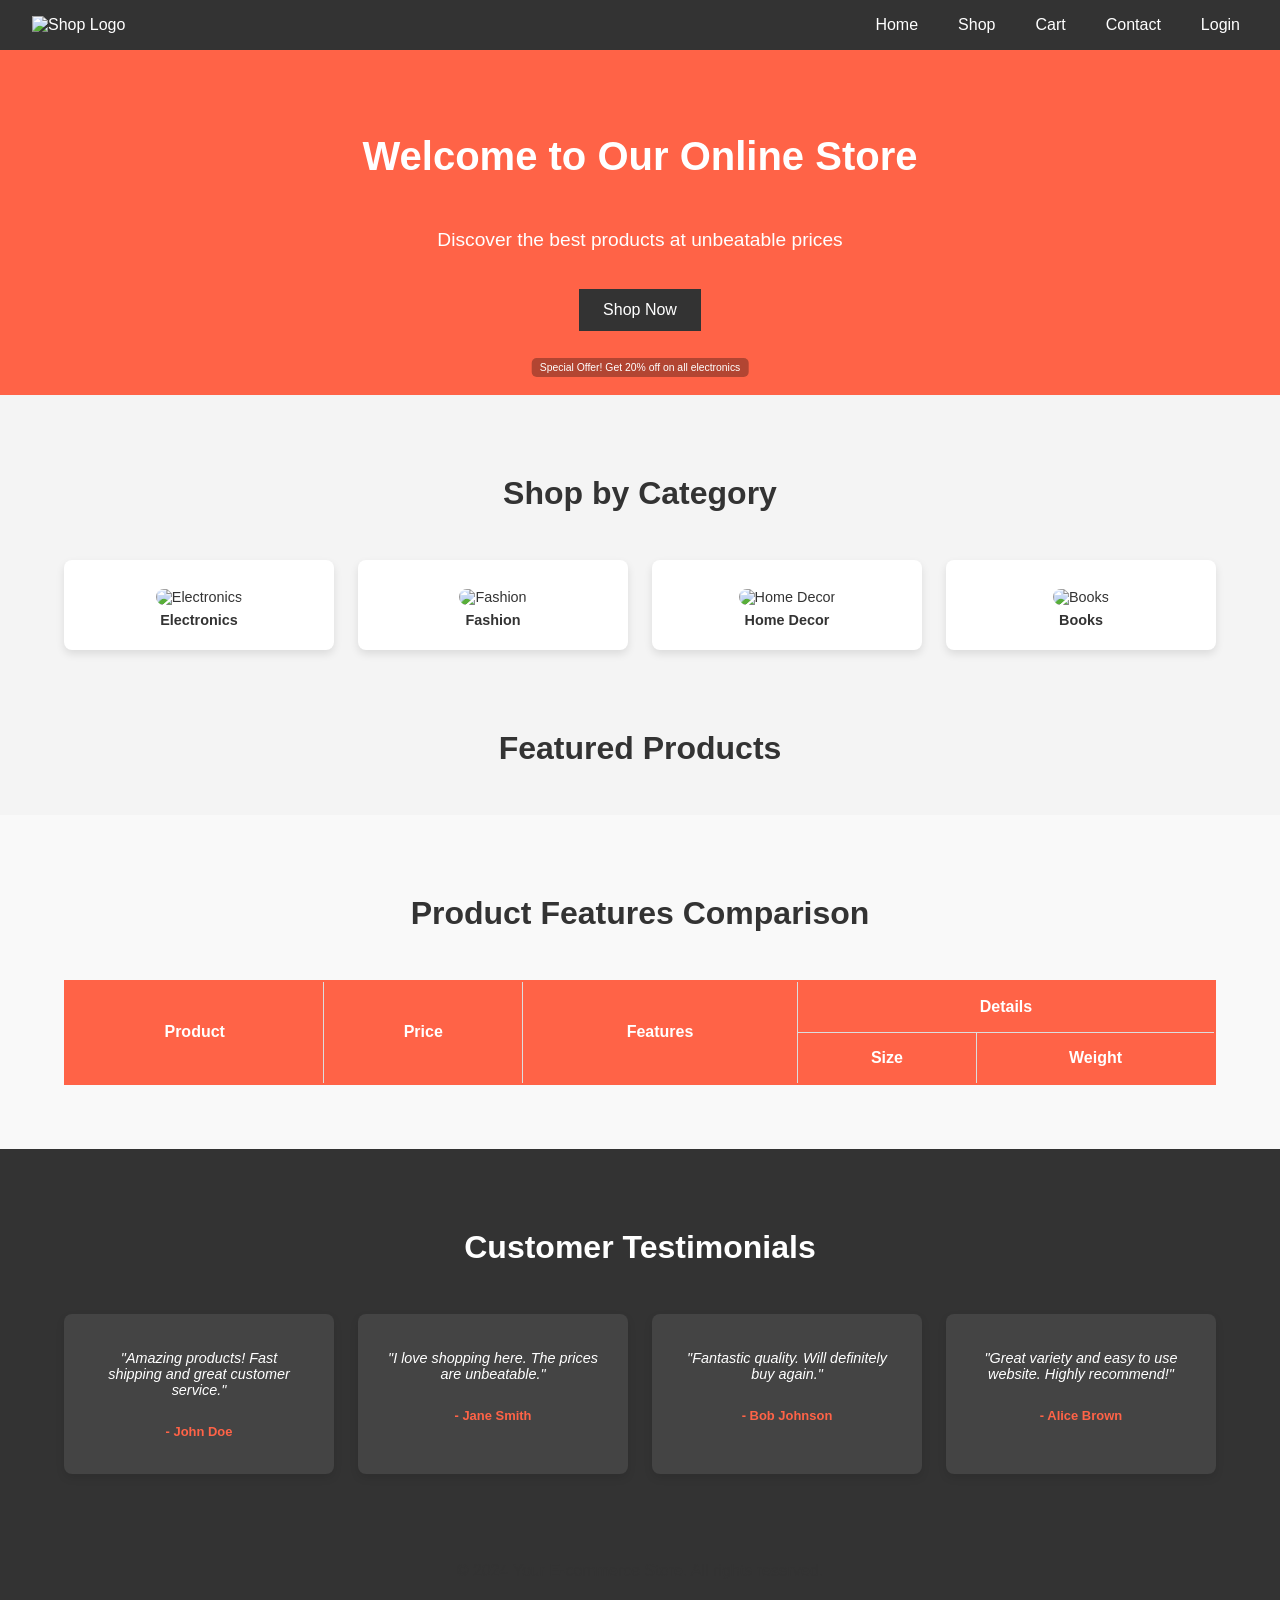
==== index.html @ e1f55658 "First Comiit!!" ====
<!DOCTYPE html>
<html lang="en">
  <head>
    <meta charset="UTF-8" />
    <meta name="viewport" content="width=device-width, initial-scale=1.0" />
    <title>E-commerce Landing Page</title>
    <link rel="stylesheet" href="style .css" />
  </head>
  <body>
    <!-- Header Section -->
    <header>
      <nav class="navbar">
        <div class="logo-container">
          <img
            class="logo"
            src="https://placehold.co/150x50?text=ShopLogo"
            alt="Shop Logo"
          />
        </div>
        <ul class="nav-links">
          <li><a href="#">Home</a></li>
          <li><a href="product.html" target="_blank">Shop</a></li>
          <li><a href="cart.html" target="_blank">Cart</a></li>
          <li><a href="#">Contact</a></li>
          <li><a href="sign-in-up.html" target="_blank">Login</a></li>
        </ul>
      </nav>
    </header>

    <!-- Main Content Sections -->
    <section class="hero">
      <div class="container">
        <h2>Welcome to Our Online Store</h2>
        <p>Discover the best products at unbeatable prices</p>
        <button class="cta-button">Shop Now</button>
        <p class="offer-text">Special Offer! Get 20% off on all electronics</p>
      </div>
    </section>

    <section class="categories">
      <div class="container">
        <h2>Shop by Category</h2>
        <div class="grid">
          <div class="category">
            <img
              src="https://placehold.co/200/f1c1b9/white?text=Electronics"
              alt="Electronics"
            />
            <h3>Electronics</h3>
          </div>
          <div class="category">
            <img
              src="https://placehold.co/200/f1c1b9/white?text=Fashion"
              alt="Fashion"
            />
            <h3>Fashion</h3>
          </div>
          <div class="category">
            <img
              src="https://placehold.co/200/f1c1b9/white?text=Home Decor"
              alt="Home Decor"
            />
            <h3>Home Decor</h3>
          </div>
          <div class="category">
            <img
              src="https://placehold.co/200/f1c1b9/white?text=Books"
              alt="Books"
            />
            <h3>Books</h3>
          </div>
        </div>
      </div>
    </section>

    <section class="featured-products">
      <div class="container">
        <h2 class="category-title">Featured Products</h2>
        <div class="grid" id="featured-products">
          <!-- Products will be dynamically inserted here -->
        </div>
      </div>
    </section>

    <section class="product-features">
      <div class="container">
        <h2>Product Features Comparison</h2>
        <table class="comparison-table">
          <thead>
            <tr>
              <th rowspan="2">Product</th>
              <th rowspan="2">Price</th>
              <th rowspan="2">Features</th>
              <th colspan="2">Details</th>
            </tr>
            <tr>
              <th>Size</th>
              <th>Weight</th>
            </tr>
          </thead>
          <tbody>
            <!-- Data Population  -->
          </tbody>
        </table>
      </div>
    </section>

    <section class="testimonials">
      <div class="container">
        <h2>Customer Testimonials</h2>
        <div class="grid">
          <div class="testimonial">
            <p>"Amazing products! Fast shipping and great customer service."</p>
            <h3>- John Doe</h3>
          </div>
          <div class="testimonial">
            <p>"I love shopping here. The prices are unbeatable."</p>
            <h3>- Jane Smith</h3>
          </div>
          <div class="testimonial">
            <p>"Fantastic quality. Will definitely buy again."</p>
            <h3>- Bob Johnson</h3>
          </div>
          <div class="testimonial">
            <p>"Great variety and easy to use website. Highly recommend!"</p>
            <h3>- Alice Brown</h3>
          </div>
        </div>
      </div>
    </section>

    <!-- Footer Section -->
    <footer class="footer">
      <p>&copy; 2024 Your E-commerce Store. All rights reserved.</p>
    </footer>

    <script>
      // Example using call, bind, and apply with table data fetching and rendering

      // Function to fetch data and populate the table
      function fetchData(url, callback) {
        const xhr = new XMLHttpRequest();
        xhr.open("GET", url, true);
        xhr.onload = function () {
          if (xhr.status >= 200 && xhr.status < 300) {
            callback(null, JSON.parse(xhr.responseText));
          } else {
            callback(xhr.statusText, null);
          }
        };
        xhr.onerror = function () {
          callback(xhr.statusText, null);
        };
        xhr.send();
      }

      function populateTable(data) {
        const tableBody = document.querySelector(".comparison-table tbody");
        tableBody.innerHTML = ""; // Clear existing rows

        // Display only 5 entries
        data.slice(0, 5).forEach((product) => {
          const row = document.createElement("tr");
          row.innerHTML = `
                  <td>${product.title}</td>
                  <td>$${product.price.toFixed(2)}</td>
                  <td>${product.description}</td>
                  <td>${product.size || "N/A"}</td>
                  <td>${product.weight || "N/A"}</td>
              `;
          tableBody.appendChild(row);
        });
      }

      // Using 'call' to execute the callback with the fetched data
      function fetchAndPopulateTable(url) {
        fetchData.call(this, url, function (error, data) {
          if (error) {
            console.error("Error fetching data:", error);
            return;
          }
          populateTable.call(this, data);
        });
      }

      // Using 'bind' to preset the URL and create a new function
      const fetchAndPopulate = fetchAndPopulateTable.bind(
        null,
        "https://fakestoreapi.com/products"
      );

      // Using 'apply' to pass arguments as an array
      document.addEventListener("DOMContentLoaded", function () {
        fetchAndPopulate.apply(null, []); // Apply with no additional arguments
      });

      // ---------------------------------------------------------------------------------
      // Callback example
      function fetchDataCallback(url, callback) {
        const xhr = new XMLHttpRequest(); // Create a new XMLHttpRequest object
        xhr.open("GET", url, true); // Initialize it with GET method and URL
        xhr.onload = function () {
          if (xhr.status >= 200 && xhr.status < 300) {
            // If the request is successful, call the callback with the response
            callback(null, JSON.parse(xhr.responseText));
          } else {
            // If there's an error, call the callback with the error
            callback(xhr.statusText, null);
          }
        };
        xhr.onerror = function () {
          // Handle network errors
          callback(xhr.statusText, null);
        };
        xhr.send(); // Send the request
      }

      function fetchDataWithCallbackBasedPromise(url) {
        return new Promise((resolve, reject) => {
          fetchDataCallback(url, (error, data) => {
            if (error) {
              reject(error); // Reject promise with error
            } else {
              resolve(data); // Resolve promise with data
            }
          });
        });
      }

      // Promises example with fetch
      function fetchDataPromise(url) {
        return fetch(url) // Use the passed-in 'url' parameter
          .then((res) => {
            if (!res.ok) {
              throw new Error("Network response was not ok " + res.statusText);
            }
            return res.json(); // Notice the parentheses to call the method
          })
          .catch((err) => {
            console.error("There was a problem with the fetch operation:", err);
          });
      }

      // async/await example
      async function fetchDataAsync(url) {
        try {
          const response = await fetch(url);
          if (!response.ok) {
            throw new Error(
              "Network response was not ok " + response.statusText
            );
          }
          const data = await response.json();
          return data;
        } catch (error) {
          console.error("Error fetching products with async/await:", error);
          throw error;
        }
      }

      // Example usage of async/await
      document.addEventListener("DOMContentLoaded", async () => {
        const featuredProductsContainer =
          document.getElementById("featured-products");
        const apiUrl = "https://fakestoreapi.com/products"; // Example API URL

        try {
          // const data = await fetchDataWithCallbackBasedPromise(apiUrl); // Await the callback-based function
          const data = await fetchDataPromise(apiUrl); // Await the promise-based function
          // const data = await fetchDataAsync(apiUrl); // Await the async function

          if (data.length > 0) {
            featuredProductsContainer.innerHTML = ""; // Clear any existing items
            data.slice(0, 10).forEach((product) => {
              const productElement = document.createElement("div");
              productElement.className = "product";
              productElement.innerHTML = `
                          <img src="${product.image}" alt="${product.title}">
                          <h3>${product.title}</h3>
                          <p>$${product.price.toFixed(2)}</p>
                      `;
              featuredProductsContainer.appendChild(productElement);
            });
          } else {
            featuredProductsContainer.innerHTML =
              "<p>No products available</p>";
          }
        } catch (error) {
          console.error("Error displaying products:", error);
        }
      });
    </script>
  </body>
</html>

<!-- https://github.com/choudhary-ravinder/E-Commerce-Project/tree/main -->
---- style .css ----
/* General Styles */
body, html {
  margin: 0;
  padding: 0;
  font-family: 'Helvetica Neue', Arial, sans-serif;
  background-color: #f4f4f4;
  color: #333;
}

.container {
  width: 90%;
  max-width: 1200px;
  margin: 0 auto;
  padding: 0 1em; /* Added padding for better mobile experience */
}

h1, h2, h3, p {
  margin: 0;
  padding: 0.5em 0;
}

/* Header Styles */
.navbar {
  background-color: #333;
  color: #fff;
  padding: 1em;
  display: flex;
  justify-content: space-between;
  align-items: center;
}

.logo {
  height: 50px;
}

.logo-container {
  margin-right: auto;
  padding-left: 1em;
}

.nav-links {
  list-style: none;
  display: flex;
  margin: 0;
  padding-right: 1em;
}

.nav-links li {
  margin-left: 1.5em;
}

.nav-links a {
  color: #fff;
  text-decoration: none;
  padding: 0.5em;
  transition: color 0.3s ease;
}

.nav-links a:hover {
  color: #ff6347;
}

/* Hero Section Styles */
.hero {
  background-color: #ff6347;
  color: #fff;
  padding: 4em 0;
  text-align: center;
}

.hero h2 {
  font-size: 2.5em;
  margin-bottom: 0.5em;
}

.hero p {
  font-size: 1.2em;
  margin-bottom: 1.5em;
}

.cta-button {
  padding: 0.75em 1.5em;
  font-size: 1em;
  background-color: #333;
  color: #fff;
  border: none;
  cursor: pointer;
  transition: background-color 0.3s ease;
}

.cta-button:hover {
  background-color: #ff4500;
}

/* Categories Section Styles */
.categories {
  padding: 4em 0;
  text-align: center;
}

.category-title{
  font-size: 2em;
  margin-bottom: 1em;
  text-align: center;
}

.grid {
  display: grid;
  grid-template-columns: repeat(4, 1fr);
  gap: 1.5em;
}

.category {
  background-color: #fff;
  padding: 1em;
  border-radius: 8px;
  box-shadow: 0 4px 8px rgba(0,0,0,0.1);
  text-align: center;
  font-size: 0.9em;
}

.category img {
  width: 100%;
  height: auto;
  border-radius: 8px;
  margin-top: 1em;
}

.category h3 {
  font-size: 1em;
  margin: 0;
}

.grid {
  display: grid;
  grid-template-columns: repeat(auto-fit, minmax(200px, 1fr)); /* Adjusted grid layout for responsiveness */
  gap: 1.5em;
}

.product {
  background-color: #fff;
  padding: 0.75em;
  border-radius: 8px;
  box-shadow: 0 4px 8px rgba(0,0,0,0.1);
  text-align: center;
  font-size: 0.9em;
}

.product img {
  width: 100%;
  height: auto;
  border-radius: 8px 8px 0 0;
}

.product h3 {
  font-size: 1em;
  margin: 0.5em 0;
}

.product p {
  font-size: 0.9em;
  color: #ff6347;
}

/* Testimonials Section Styles */
.testimonials {
  background-color: #333;
  color: #fff;
  padding: 4em 0;
  text-align: center;
}

.testimonials h2 {
  font-size: 2em;
  margin-bottom: 1em;
}

.testimonial {
  background-color: #444;
  padding: 2em;
  border-radius: 8px;
  box-shadow: 0 4px 8px rgba(0,0,0,0.1);
  font-size: 0.9em;
}

.testimonial p {
  font-size: 1em;
  font-style: italic;
}

.testimonial h3 {
  font-size: 0.9em;
  margin-top: 1em;
  color: #ff6347;
}

/* Footer Styles */
.footer {
  background-color: #333;
  color: #333;
  text-align: center;
  padding: 1em 0;
}

.footer p {
  margin: 0;
}

/* Media Queries for Responsive Design */

/* Adjusting grid columns for tablets */
@media (max-width: 768px) {
  .grid {
      grid-template-columns: repeat(2, 1fr);
  }
}

/* Adjusting grid columns for mobile devices */
@media (max-width: 480px) {
  .grid {
      grid-template-columns: 1fr;
  }
}

/* General Styles */
.form-body, .form-html {
  margin: 0;
  padding: 0;
  font-family: 'Helvetica Neue', Arial, sans-serif;
  background-color: #f46161;
  display: flex;
  justify-content: center;
  align-items: center;
  height: 100vh;
}

/* Signin and Signup Forms */
.form {
  display: none; /* Hide both forms initially */
}

/* Show active form when radio button is checked */
#signin-tab:checked ~ .signin-form,
#signup-tab:checked ~ .signup-form {
  display: block; /* Display the selected form */
}

/* Form Styles */
form {
  margin-top: 1em;
  display: flex;
  flex-direction: column;
  align-items: center;
}

input[type="text"], input[type="password"], input[type="email"] {
  width: 100%;
  padding: 1em;
  margin-bottom: 1em;
  border: 1px solid #ccc;
  border-radius: 4px;
  font-size: 1em;
  box-sizing: border-box;
}

/* Styles for text, password, and email inputs */
input[type="text"], input[type="password"], input[type="email"] {
  width: 100%;
  padding: 1em;
  margin-bottom: 1em;
  border: 1px solid #ccc;
  border-radius: 4px;
  font-size: 1em;
  box-sizing: border-box;
}

/* Styles for submit buttons */
button[type="submit"] {
  width: 100%;
  padding: 1em;
  margin-bottom: 1em;
  border: none;
  border-radius: 4px;
  font-size: 1em;
  background-color: #333;
  color: #fff;
  cursor: pointer;
  transition: background-color 0.3s ease;
}

button[type="submit"]:hover {
  background-color: #ff4500;
}

/* Styles for labels within the forms */
.form-label {
  cursor: pointer;
  padding: 1em 2em;
  background-color: #ccc;
  display: inline-block;
  margin: 0.5em;
  border-radius: 4px 4px 0 0;
  transition: background-color 0.3s ease;
  color: #ff4500; /* Color for switch links */
}

.form-label:hover {
  color: #ff4500; /* Color for switch links */
  cursor: pointer;
}

/* Styles for paragraphs within the forms */
.form-text {
  font-size: 0.9em;
  margin-top: 1em;
}

.form-text label:hover {
  text-decoration: underline; /* Underline effect for switch links */
}

.form-container {
  width: 100%;
  max-width: 400px;
  text-align: center;
  background-color: #fff; /* Background color for the container */
  border-radius: 8px; /* Rounded corners for the container */
  box-shadow: 0 0 10px rgba(0, 0, 0, 0.1); /* Shadow effect for the container */
  padding: 2em; /* Padding inside the container */
}

/* Responsive adjustments for Navbar/ Header */
/* Media Queries for Responsive Design */
@media (max-width: 776px) {
  .navbar {
      flex-wrap: wrap;
      padding: 0.5em;
      justify-content: center; /* Center content horizontally */
      text-align: center; /* Center text items */
  }

  .logo-container {
      margin: 0; /* Remove margin */
      padding: 0.5em; /* Adjust padding */
      text-align: center; /* Center text items */
  }

  .nav-links {
      display: flex;
      flex-wrap: wrap;
      justify-content: center; /* Center content horizontally */
      align-items: center; /* Center content vertically */
      padding: 0; /* Remove padding */
      margin-top: 1em;
  }

  .nav-links li {
      margin: 0.5em;
  }

  .nav-links a {
      padding: 0.5em;
  }
}

/* Media Queries for Responsive Design */
@media (max-width: 980px) and (min-width: 769px) {
  .grid {
      grid-template-columns: repeat(4, 1fr); /* Display 3 cards per row for screens between 769px and 980px */
  }
}

@media (max-width: 768px) and (min-width: 481px) {
  .grid {
      grid-template-columns: repeat(2, 1fr); /* Display 2 cards per row for screens between 481px and 768px */
  }
}

@media (max-width: 480px) {
  .grid {
      grid-template-columns: 1fr; /* Display 1 card per row for screens below 480px */
  }
}


/* Product Features Comparison Table Styles */
.product-features {
  padding: 4em 0;
  background-color: #f9f9f9;
  text-align: center;
}

.product-features h2 {
  font-size: 2em;
  margin-bottom: 1em;
  color: #333;
}

.comparison-table {
  width: 100%;
  margin-top: 2em;
  border-collapse: collapse; /* Collapse borders to prevent double borders */
  border: 2px solid #ff6347; /* Border color */
}

.comparison-table th,
.comparison-table td {
  padding: 1em;
  border: 1px solid #dddddd; /* Border color */
}

.comparison-table th {
  background-color: #ff6347;
  color: #fff;
  font-weight: bold;
}

.comparison-table td {
  text-align: center;
}

.comparison-table tbody tr:last-child td {
  border-bottom: none; /* Remove bottom border for last row */
}

/* Categories Section Styles */

/* Styling the container for the categories */
.categories {
  padding: 4em 0; /* Padding around the entire section */
  text-align: center; /* Center-aligning text within the section */
}

/* Styling for the heading within the categories section */
.categories h2 {
  font-size: 2em; /* Font size for the heading */
  margin-bottom: 1em; /* Bottom margin to separate from other elements */
}

/* Grid layout for the categories */
.grid {
  display: grid; /* Using CSS grid for layout */
  grid-template-columns: repeat(4, 1fr); /* Four equal columns */
  gap: 1.5em; /* Gap between grid items */
}

/* Styling for each category item */
.category {
  background-color: #fff; /* Background color */
  padding: 1em; /* Padding around each category item */
  border-radius: 8px; /* Rounded corners */
  box-shadow: 0 4px 8px rgba(0,0,0,0.1); /* Box shadow for depth */
  text-align: center; /* Center-aligning text and image */
  font-size: 0.9em; /* Font size for text */
  transition: transform 0.3s ease-in-out; /* Smooth scale transition on hover */
  overflow: hidden; /* Prevent overflow issues */
}

/* Styling for the category image */
.category img {
  width: 100%; /* Full width */
  height: auto; /* Maintain aspect ratio */
  border-radius: 8px; /* Rounded corners for the image */
  margin-top: 1em; /* Top margin */
  animation: fadeIn 0.5s ease-out forwards; /* Fade-in animation */
}

/* Styling for the category title */
.category h3 {
  font-size: 1em; /* Font size for the title */
  margin: 0; /* Margin reset */
}

/* Hover effect on category items */
.category:hover {
  transform: scale(1.05); /* Scale up effect on hover */
}

/* Styling for each product item */
.product {
  background-color: #fff; /* Background color */
  padding: 0.75em; /* Padding around each product item */
  border-radius: 8px; /* Rounded corners */
  box-shadow: 0 4px 8px rgba(0,0,0,0.1); /* Box shadow for depth */
  text-align: center; /* Center-aligning text and image */
  font-size: 0.9em; /* Font size for text */
  transition: transform 0.3s ease-in-out; /* Smooth scale transition on hover */
  overflow: hidden; /* Prevent overflow issues */
}

/* Styling for the product image */
.product img {
  width: 100%; /* Full width */
  height: auto; /* Maintain aspect ratio */
  border-radius: 8px 8px 0 0; /* Rounded corners for the top of the image */
  animation: fadeIn 0.5s ease-out forwards; /* Fade-in animation */
}

/* Styling for the product title */
.product h3 {
  font-size: 1em; /* Font size for the title */
  margin: 0.5em 0; /* Margin for spacing */
}

/* Styling for the product price */
.product p {
  font-size: 0.9em; /* Font size for the price */
  color: #ff6347; /* Text color for the price */
}

/* Hover effect on product items */
.product:hover {
  transform: scale(1.05); /* Scale up effect on hover */
}

/* Keyframes for Fade-in Animation */
@keyframes fadeIn {
  from {
      opacity: 0; /* Start with 0 opacity */
      transform: translateY(50px); /* Start position slightly below */
  }
  to {
      opacity: 1; /* End with full opacity */
      transform: translateY(0); /* End position */
  }
}

.hero {
  position: relative;
}

.offer-text {
  position: absolute;
  bottom: 2px; /* Adjust spacing from the bottom */
  left: 50%;
  transform: translateX(-50%);
  font-size: 0.65em !important; /* Reduced font size */
  color: white;
  background-color: rgba(0, 0, 0, 0.3); 
  padding: 4px 8px; /* Adjusted padding */
  border-radius: 5px; /* Rounded corners */
  animation: flash1 2s ease-in-out infinite; /* Flashing animation */
  z-index: 3;
  }

  @keyframes flash1 {
      0% {
          opacity: 0;
      }
      50% {
          opacity: 1;
      }
      100% {
          opacity: 0;
      }
  }
  
  /* Media Queries for Responsive Design */

/* Adjusting grid columns for tablets */
@media (max-width: 768px) {
  .grid {
      grid-template-columns: repeat(2, 1fr);
  }

  /* Testimonials Section */
  .testimonials .grid {
      grid-template-columns: repeat(2, 1fr);
      gap: 1.5em;
  }

  /* Product Features Comparison Table */
  .comparison-table-wrapper {
      overflow-x: auto; /* Enable horizontal scrolling on smaller screens */
      -webkit-overflow-scrolling: touch; /* Smooth scrolling on iOS */
  }

  .comparison-table table {
      width: 100%;
      table-layout: auto;
  }

  .comparison-table th,
  .comparison-table td {
      padding: 8px;
      text-align: left;
  }
}

/* Adjusting grid columns for mobile devices */
@media (max-width: 480px) {
  .grid {
      grid-template-columns: 1fr;
  }

  /* Testimonials Section */
  .testimonials .grid {
      grid-template-columns: 1fr;
  }

  /* Product Features Comparison Table */
  .comparison-table-wrapper {
      overflow-x: auto; /* Enable horizontal scrolling on smaller screens */
      -webkit-overflow-scrolling: touch; /* Smooth scrolling on iOS */
  }

  .comparison-table table {
      width: 100%;
      table-layout: auto;
  }

  .comparison-table th,
  .comparison-table td {
      padding: 8px;
      text-align: left;
  }
}

/* Keyframes for flash animation */
@keyframes flash {
  0% {
      opacity: 0;
  }
  50% {
      opacity: 1;
  }
  100% {
      opacity: 1;
  }
}

/* Apply flash animation to heading and paragraph */
.hero h2, .hero p:first-of-type {
  animation: flash 2s forwards;
}

.cart-container {
  max-width: 1200px;
  margin: 20px auto;
  padding: 20px;
  background: #fff;
  border-radius: 8px;
  box-shadow: 0 0 10px rgba(0, 0, 0, 0.1);
}

.cart-title {
  text-align: center;
  color: #333;
  margin-bottom: 20px;
  font-size: 2rem;
}

.cart-items-container {
  display: flex;
  flex-wrap: wrap;
  gap: 20px;
  justify-content: space-between;
}

.cart-item {
  background: #fff;
  border: 1px solid #ddd;
  border-radius: 8px;
  padding: 15px;
  box-shadow: 0 2px 5px rgba(0, 0, 0, 0.1);
  display: flex;
  flex-direction: column;
  align-items: center;
  position: relative;
  box-sizing: border-box;
  width: calc(25% - 20px); /* Ensure four items per row */
}

.cart-item img {
  max-width: 100%;
  border-radius: 8px;
  height: auto;
}

.cart-item-details {
  display: flex;
  flex-direction: column;
  align-items: center;
  width: 100%;
  margin-top: 10px;
}

.cart-item-title {
  font-weight: bold;
  color: #333;
  text-align: center;
  min-height: 3em; /* Fixed height for title */
}

.cart-item-price {
  font-weight: bold;
  color: #333;
  text-align: center;
  margin-top: 5px;
  min-height: 2em; /* Fixed height for price */
}

.cart-item-actions {
  display: flex;
  justify-content: space-between;
  align-items: center;
  width: 100%;
  margin-top: 10px;
}

.quantity-input {
  width: 50px;
  text-align: center;
  border: 1px solid #ddd;
  border-radius: 4px;
  font-size: 0.9rem;
  padding: 5px;
}

.remove-button {
  background-color: #e74c3c;
  color: #fff;
  border: none;
  border-radius: 4px;
  padding: 5px 10px;
  cursor: pointer;
  font-size: 0.9rem;
}

.cart-checkout-button {
  background-color: #3498db;
  color: #fff;
  border: none;
  border-radius: 5px;
  padding: 10px 20px;
  cursor: pointer;
  font-size: 1rem;
}

.cart-summary {
  display: flex;
  justify-content: space-between;
  align-items: center;
  margin-top: 30px;
}

#cart-total {
  font-size: 1.2rem;
  font-weight: bold;
}

/* Responsive styles */
@media (max-width: 1024px) {
  .cart-item {
    width: calc(33.33% - 20px); /* Three items per row on medium screens */
  }
}

@media (max-width: 768px) {
  .cart-item {
    width: calc(50% - 20px); /* Two items per row on small screens */
  }
}

@media (max-width: 480px) {
  .cart-item {
    width: 100%; /* One item per row on very small screens */
  }
}

/* Featured Products Section */
.featured-products .grid {
  display: grid;
  grid-template-columns: repeat(auto-fit, minmax(220px, 1fr));
  gap: 20px;
  justify-content: center;
}

.product {
  display: flex;
  flex-direction: column;
  border: 1px solid #ddd;
  border-radius: 8px;
  overflow: hidden;
  background-color: #fff;
  text-align: center;
  padding: 16px;
  box-shadow: 0 2px 5px rgba(0, 0, 0, 0.1);
  box-sizing: border-box;
  height: 380px; /* Adjust height to ensure all cards have the same height */
}

.product img {
  width: 100%;
  height: 200px; /* Fixed height for images */
  object-fit: fill; /* Ensure images cover the container */
  margin-bottom: 10px; /* Space below the image */
}

.product h3 {
  margin: 0;
  font-size: 0.8em;
  height: 60px; /* Fixed height for product title */
  overflow: hidden; /* Hide overflow text */
  text-overflow: ellipsis; /* Add ellipsis for overflow text */
}

.product p {
  margin: 10px 0; /* Space around the price */
  font-size: 1.1em;
  color: #333;
  height: 30px; /* Fixed height for price */
  overflow: hidden; /* Hide overflow text */
  text-overflow: ellipsis; /* Add ellipsis for overflow text */
}

/* Ensures description is in a consistent position */
.product .description {
  flex-grow: 1; /* Allow description to take up remaining space */
  margin: 0 0 10px 0; /* Space below the description */
  height: 60px; /* Fixed height for description */
  overflow: hidden; /* Hide overflow text */
  text-overflow: ellipsis; /* Add ellipsis for overflow text */
}

@media (max-width: 300px) {
  .featured-products .product {
      height: auto; /* Allow flexibility on smaller screens */
  }

  .featured-products .product img {
      height: auto; /* Adjust image height on smaller screens */
  }

  .featured-products .product h3,
  .featured-products .product p {
      height: auto; /* Adjust text height on smaller screens */
  }
}
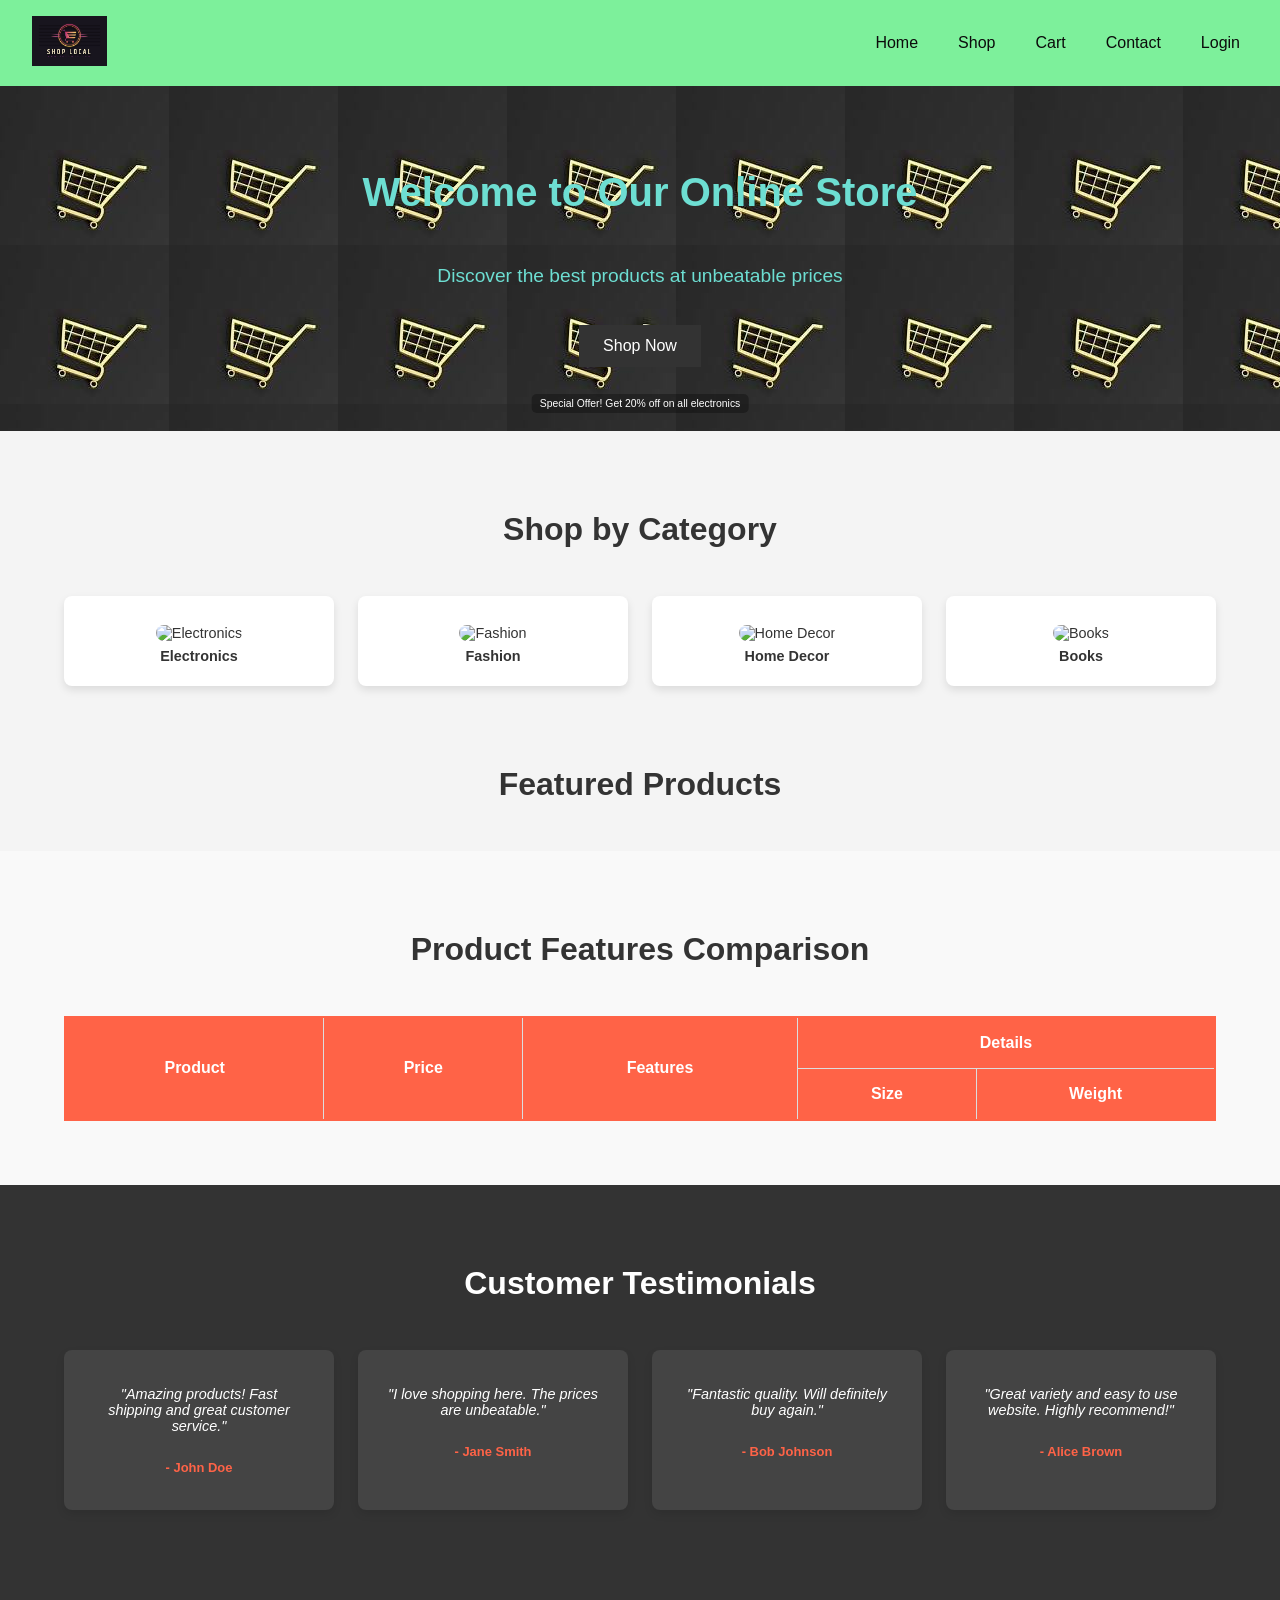
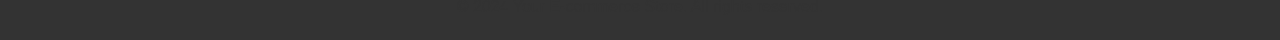
==== commit dbd5f3be: "The Final outcome!!" ====
--- a/index.html
+++ b/index.html
@@ -11,11 +11,7 @@
     <header>
       <nav class="navbar">
         <div class="logo-container">
-          <img
-            class="logo"
-            src="https://placehold.co/150x50?text=ShopLogo"
-            alt="Shop Logo"
-          />
+          <img class="logo" src="./media/shoplogo.jpg" alt="Shop Logo" />
         </div>
         <ul class="nav-links">
           <li><a href="#">Home</a></li>
--- a/style .css
+++ b/style .css
@@ -21,8 +21,8 @@
 
 /* Header Styles */
 .navbar {
-  background-color: #333;
-  color: #fff;
+  background-color: #7df09b;
+  color: #000000;
   padding: 1em;
   display: flex;
   justify-content: space-between;
@@ -50,7 +50,7 @@
 }
 
 .nav-links a {
-  color: #fff;
+  color: #0c0b0b;
   text-decoration: none;
   padding: 0.5em;
   transition: color 0.3s ease;
@@ -62,8 +62,12 @@
 
 /* Hero Section Styles */
 .hero {
+  background-image: url(./media/mainbody.jfif);
+ 
+  
+  
   background-color: #ff6347;
-  color: #fff;
+  color: #6dded2;
   padding: 4em 0;
   text-align: center;
 }
@@ -228,6 +232,9 @@
   padding: 0;
   font-family: 'Helvetica Neue', Arial, sans-serif;
   background-color: #f46161;
+  background-image: url(./media/bg-image.jpg);
+  background-repeat: repeat;
+  background-position: center;
   display: flex;
   justify-content: center;
   align-items: center;
